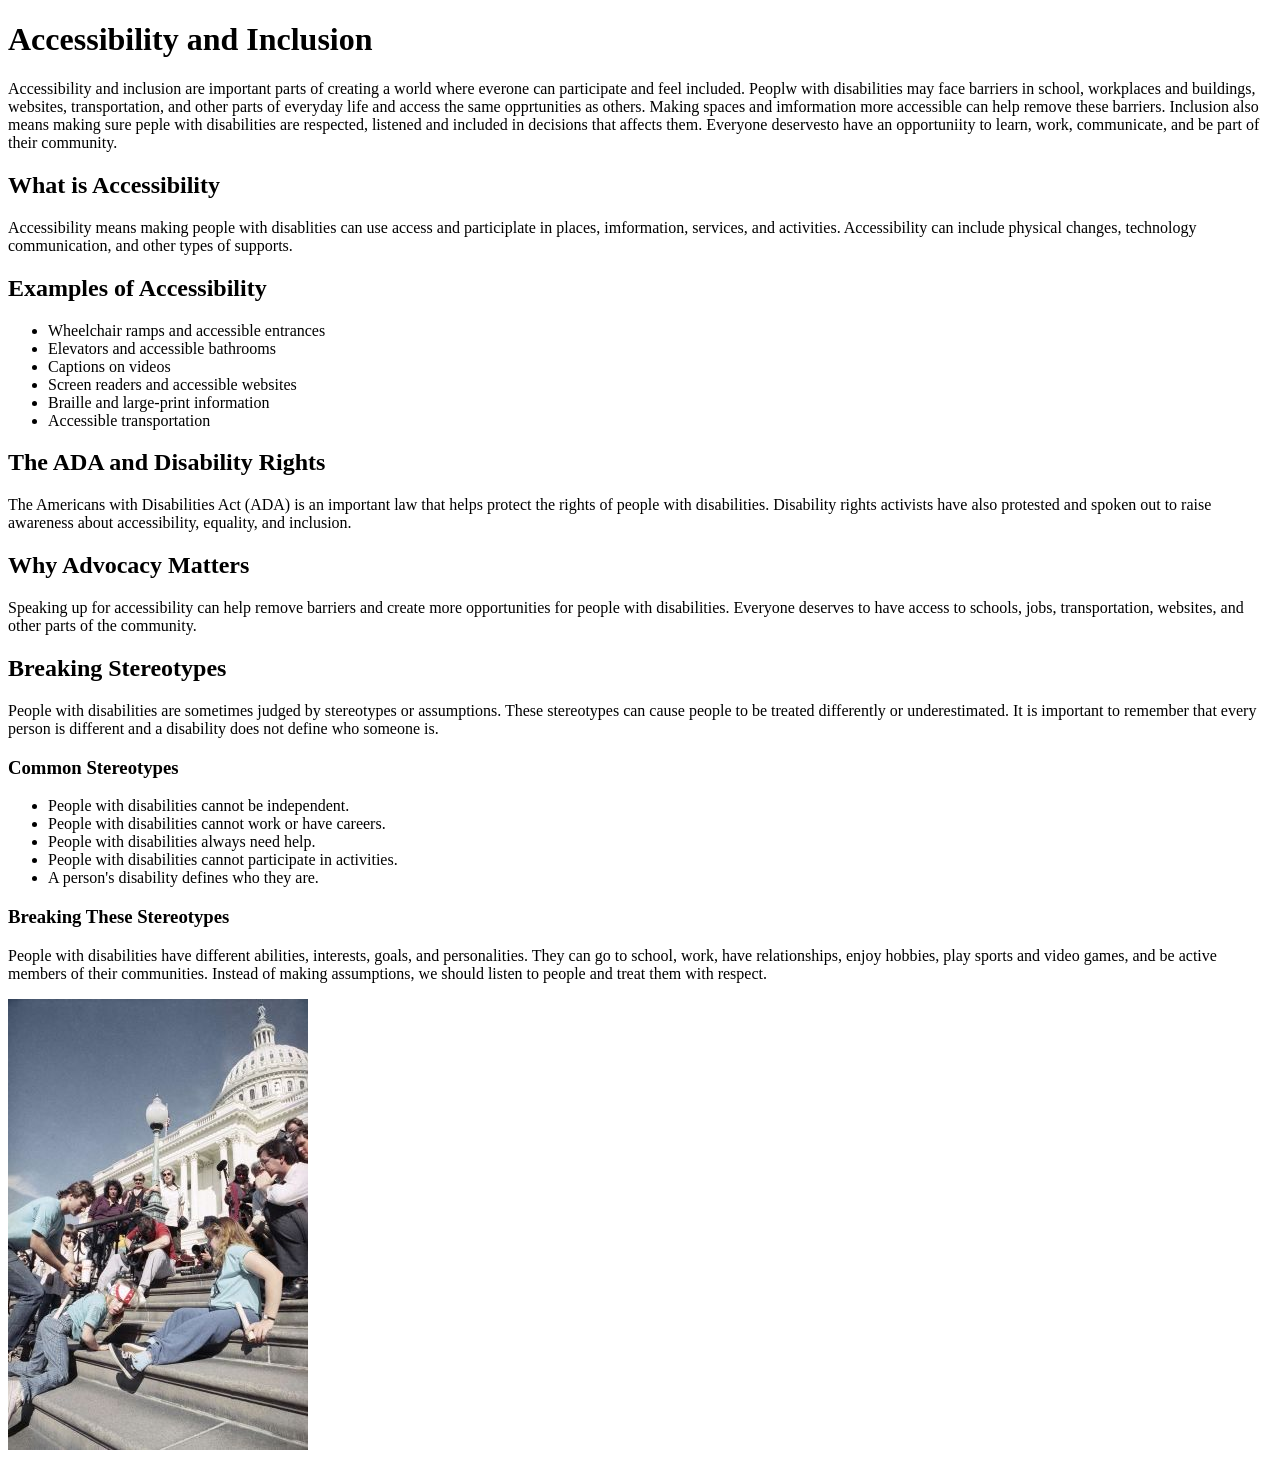
==== Accessibility.html @ 35739ee7 "completed 4 html pages" ====
<!DOCTYPE html>
<html lang="en">
<head>
  <meta charset="UTF-8">
  <meta name="viewport" content="width=device-width, initial-scale=1.0">
  <title>Accessibility and Inclusion</title>
</head>
<body>
  
  <h1>Accessibility and Inclusion</h1>

    <p>Accessibility and inclusion are important parts of creating a world where everone can participate and feel included. Peoplw with disabilities may face barriers in school, workplaces and buildings, websites, transportation, and other parts of everyday life and access the same opprtunities as others. Making spaces and imformation more accessible can help remove these barriers. Inclusion also means making sure peple with disabilities are respected, listened and included in decisions that affects them. Everyone deservesto have an opportuniity to learn, work, communicate, and be part of their community. </p>

    <h2>What is Accessibility</h2>
      <p>Accessibility means making people with disablities can use access and participlate in places, imformation, services, and activities. Accessibility can include physical changes, technology communication, and other types of supports. </p>

<h2>Examples of Accessibility</h2>

<ul> <li>Wheelchair ramps and accessible entrances</li> <li>Elevators and accessible bathrooms</li> <li>Captions on videos</li> <li>Screen readers and accessible websites</li> <li>Braille and large-print information</li> <li>Accessible transportation</li> </ul>

<h2>The ADA and Disability Rights</h2>

<p> The Americans with Disabilities Act (ADA) is an important law that helps protect the rights of people with disabilities. Disability rights activists have also protested and spoken out to raise awareness about accessibility, equality, and inclusion. </p>

<h2>Why Advocacy Matters</h2>

<p> Speaking up for accessibility can help remove barriers and create more opportunities for people with disabilities. Everyone deserves to have access to schools, jobs, transportation, websites, and other parts of the community. </p>

<h2>Breaking Stereotypes</h2>

<p> People with disabilities are sometimes judged by stereotypes or assumptions. These stereotypes can cause people to be treated differently or underestimated. It is important to remember that every person is different and a disability does not define who someone is. </p>

<h3>Common Stereotypes</h3>

<ul> <li>People with disabilities cannot be independent.</li> <li>People with disabilities cannot work or have careers.</li> <li>People with disabilities always need help.</li> <li>People with disabilities cannot participate in activities.</li> <li>A person's disability defines who they are.</li> </ul>

<h3>Breaking These Stereotypes</h3>

<p> People with disabilities have different abilities, interests, goals, and personalities. They can go to school, work, have relationships, enjoy hobbies, play sports and video games, and be active members of their communities. Instead of making assumptions, we should listen to people and treat them with respect. </p>

<img src="image 3.jpg" alt="">

</body>
</html>
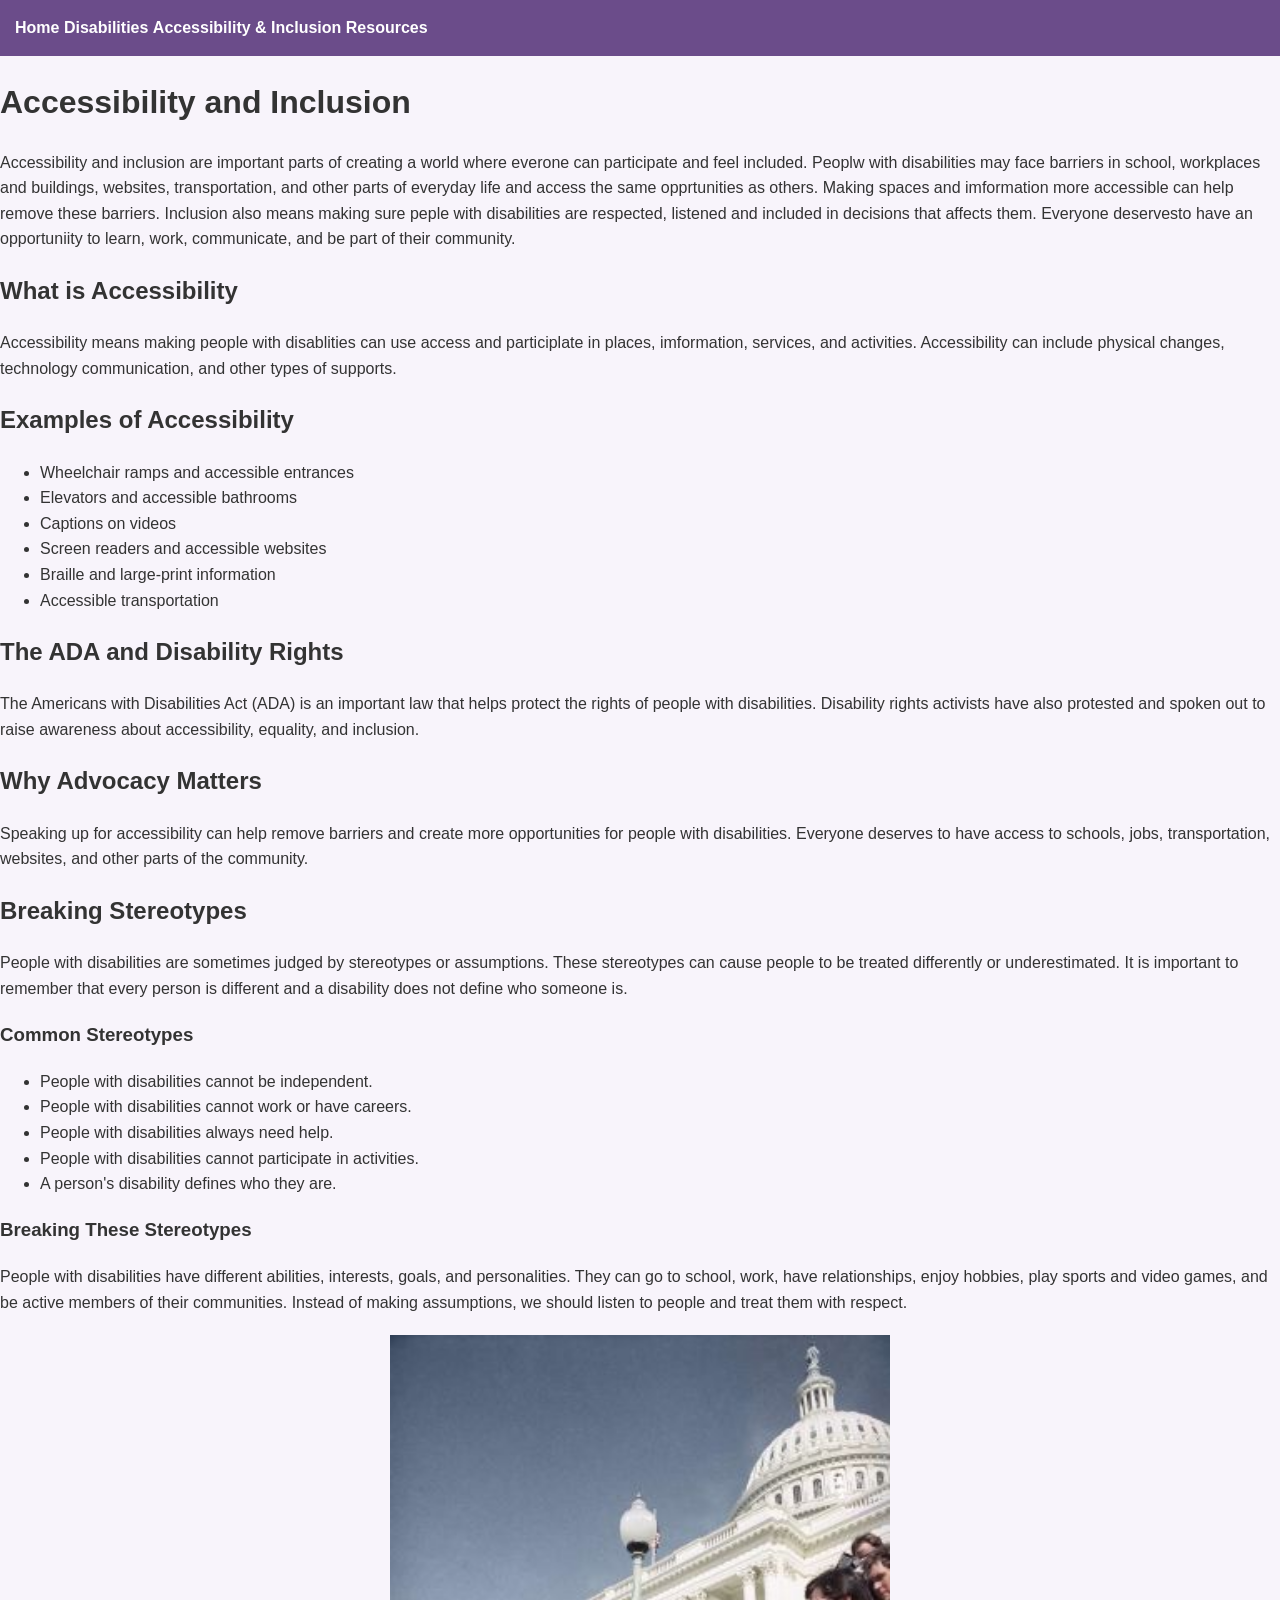
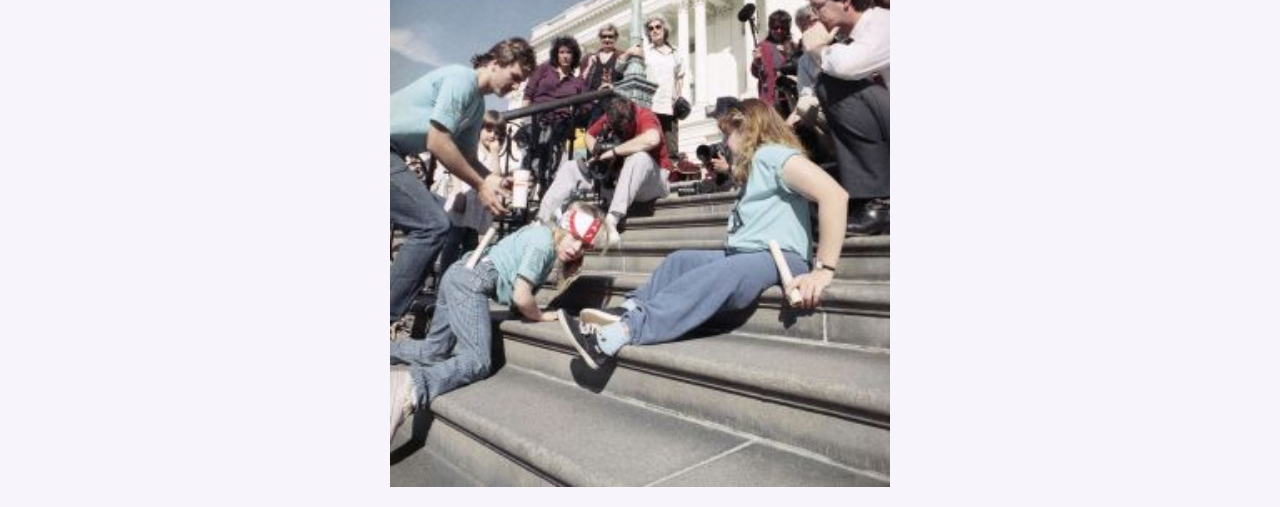
==== commit d2f036ad: "final rough draft attached 4 html pages and css layout and added color" ====
--- a/Accessibility.html
+++ b/Accessibility.html
@@ -4,9 +4,16 @@
   <meta charset="UTF-8">
   <meta name="viewport" content="width=device-width, initial-scale=1.0">
   <title>Accessibility and Inclusion</title>
+  <link rel="stylesheet" href="main.css">
 </head>
 <body>
-  
+  <nav>
+      <a href="index.html">Home</a>
+      <a href="disabilities.html">Disabilities</a>
+      <a href="accessibility.html">Accessibility & Inclusion</a>
+      <a href="resources.html">Resources</a>
+    </nav>
+
   <h1>Accessibility and Inclusion</h1>
 
     <p>Accessibility and inclusion are important parts of creating a world where everone can participate and feel included. Peoplw with disabilities may face barriers in school, workplaces and buildings, websites, transportation, and other parts of everyday life and access the same opprtunities as others. Making spaces and imformation more accessible can help remove these barriers. Inclusion also means making sure peple with disabilities are respected, listened and included in decisions that affects them. Everyone deservesto have an opportuniity to learn, work, communicate, and be part of their community. </p>
--- a/main.css
+++ b/main.css
@@ -0,0 +1,44 @@
+body {
+  font-family: Arial, Helvetica, sans-serif;
+  margin: 0;
+  padding: 0;
+  background-color: #f8f4fb;
+  color: #333333;
+line-height: 1.6;
+}
+
+nav {
+  padding: 15px;
+  background-color: #6b4c8a;
+  padding: 15px;
+}
+
+nav ul {
+  display: flex;
+  justify-content: center;
+  gap: 50px;
+  list-style: none;
+  padding: 15px;
+  margin: 0;
+}
+
+nav a {
+  color: white;
+  text-decoration: none;
+  font-weight: bold;
+}
+
+img {
+  max-width: 500px;
+  width: 100%;
+  height: auto;
+  display: block;
+  margin: 20px auto;
+}
+
+header {
+  text-align: center;
+  padding: 40px 20px;
+}
+
+he
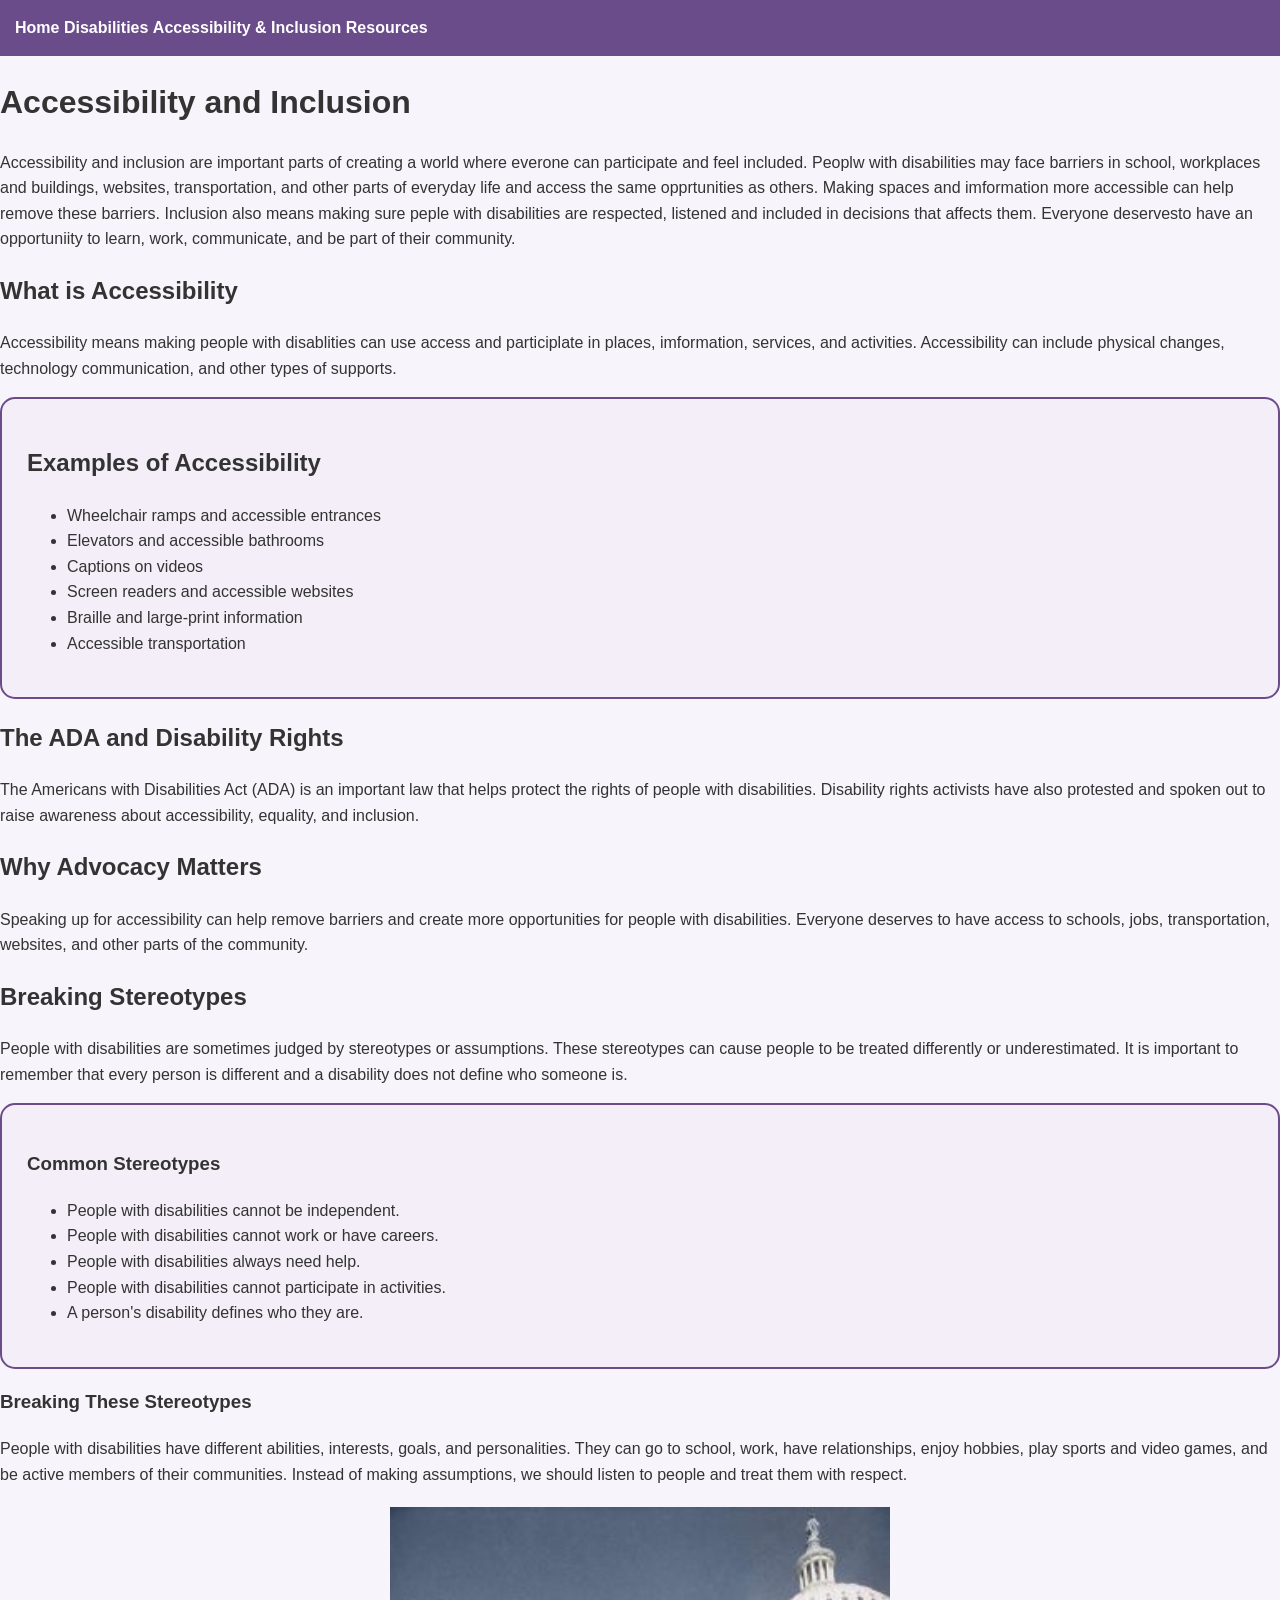
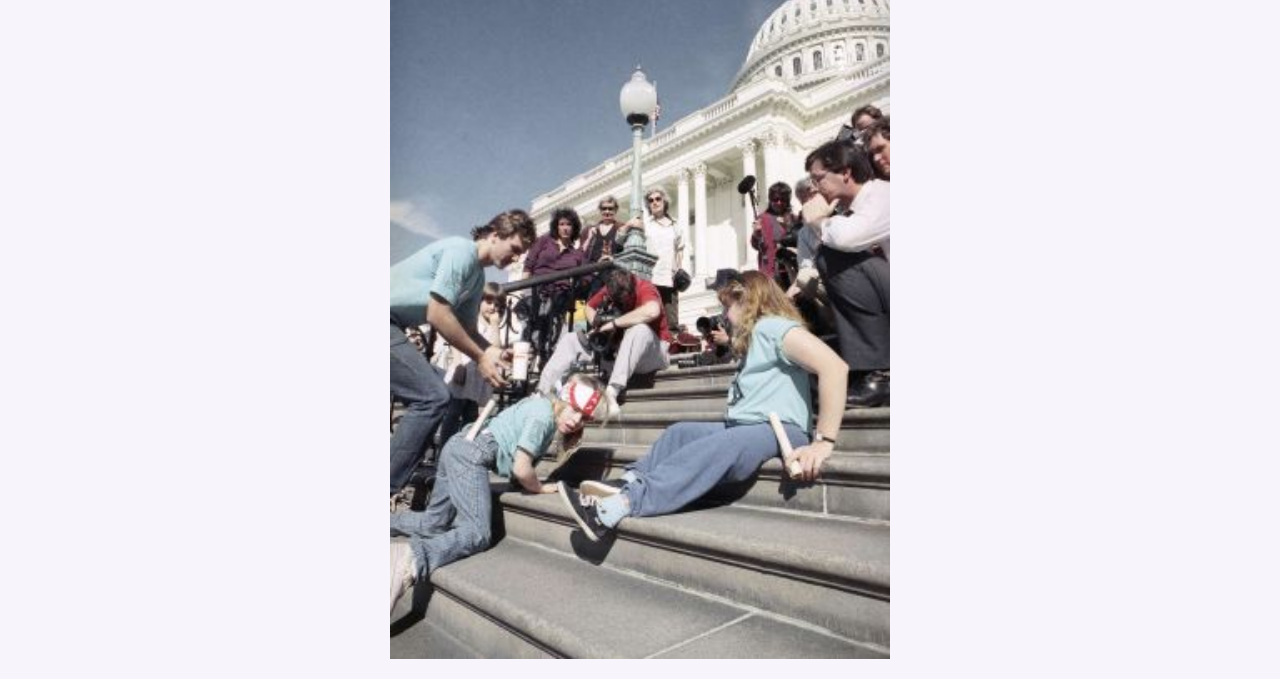
==== commit 2aa414ad: "final  website" ====
--- a/Accessibility.html
+++ b/Accessibility.html
@@ -21,9 +21,11 @@
     <h2>What is Accessibility</h2>
       <p>Accessibility means making people with disablities can use access and participlate in places, imformation, services, and activities. Accessibility can include physical changes, technology communication, and other types of supports. </p>
 
-<h2>Examples of Accessibility</h2>
-
-<ul> <li>Wheelchair ramps and accessible entrances</li> <li>Elevators and accessible bathrooms</li> <li>Captions on videos</li> <li>Screen readers and accessible websites</li> <li>Braille and large-print information</li> <li>Accessible transportation</li> </ul>
+<div class="accessibility">
+  <h2>Examples of Accessibility</h2>
+  
+  <ul> <li>Wheelchair ramps and accessible entrances</li> <li>Elevators and accessible bathrooms</li> <li>Captions on videos</li> <li>Screen readers and accessible websites</li> <li>Braille and large-print information</li> <li>Accessible transportation</li> </ul>
+</div>
 
 <h2>The ADA and Disability Rights</h2>
 
@@ -37,9 +39,11 @@
 
 <p> People with disabilities are sometimes judged by stereotypes or assumptions. These stereotypes can cause people to be treated differently or underestimated. It is important to remember that every person is different and a disability does not define who someone is. </p>
 
-<h3>Common Stereotypes</h3>
-
-<ul> <li>People with disabilities cannot be independent.</li> <li>People with disabilities cannot work or have careers.</li> <li>People with disabilities always need help.</li> <li>People with disabilities cannot participate in activities.</li> <li>A person's disability defines who they are.</li> </ul>
+<div class="stereotypes">
+  <h3>Common Stereotypes</h3>
+  
+  <ul> <li>People with disabilities cannot be independent.</li> <li>People with disabilities cannot work or have careers.</li> <li>People with disabilities always need help.</li> <li>People with disabilities cannot participate in activities.</li> <li>A person's disability defines who they are.</li> </ul>
+</div>
 
 <h3>Breaking These Stereotypes</h3>
 
--- a/main.css
+++ b/main.css
@@ -14,12 +14,12 @@
 }
 
 nav ul {
-  display: flex;
-  justify-content: center;
-  gap: 50px;
-  list-style: none;
-  padding: 15px;
-  margin: 0;
+ display: flex;
+ justify-content: center;
+ gap: 60px;
+ list-style: none;
+ padding: 0;
+ margin: 0;
 }
 
 nav a {
@@ -41,4 +41,32 @@
   padding: 40px 20px;
 }
 
-he
+div {
+  background-color: #f3eef7;
+  padding: 25px;
+  border-radius: 15px;
+  border: 2px solid #6b4c8a;
+
+}
+
+.sterotype {
+  background-color: #f3eef7;
+  padding: 25px;
+  border-radius: 15px;
+  border: 2px solid #6b4c8a;
+
+}
+
+.accessiblity {
+  background-color: #f3eef7;
+  padding: 25px;
+  border-radius: 15px;
+  border: 2px solid #6b4c8a;
+
+}
+
+main{
+max-width: 1000px;
+margin: o auto;
+padding: 20px 40px;
+}
